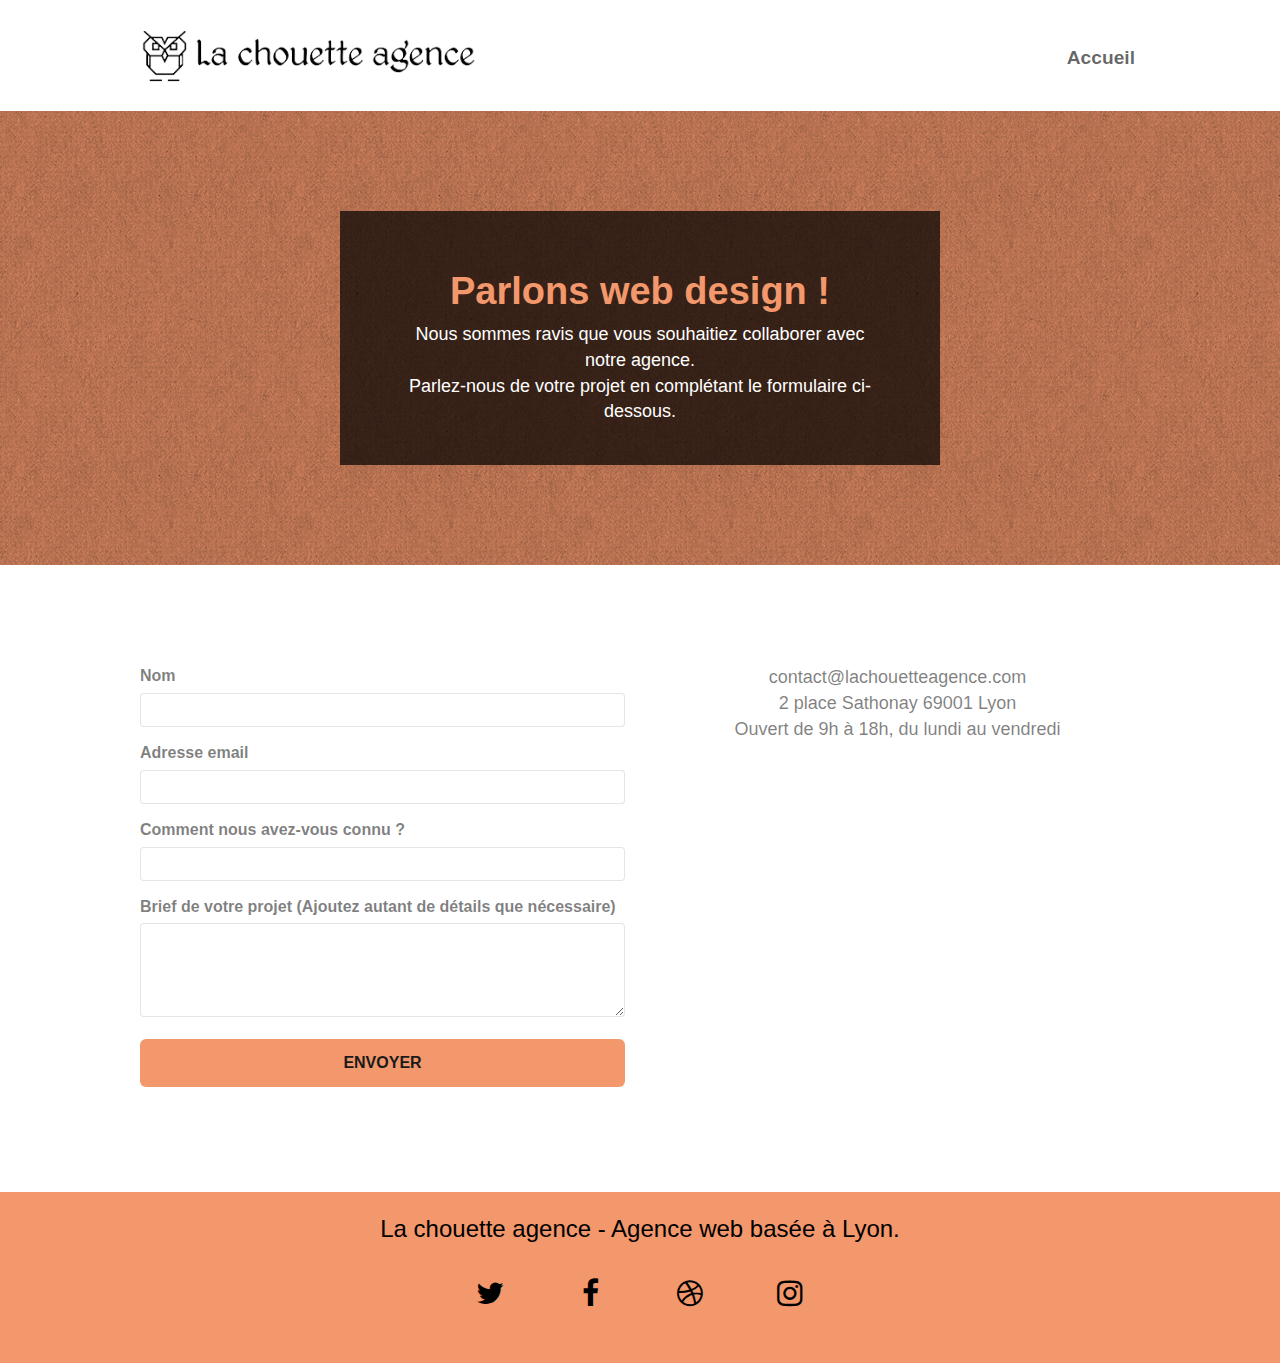
==== contact.html @ f2fb5245 "minify des fichiers CSS" ====
<!DOCTYPE html>
<html lang="fr">
  <head>
    <meta charset="utf-8" />
    <meta
      name="description"
      content="La chouette agence - Agence web basée à Lyon."
    />
    <meta
      name="viewport"
      content="width=device-width, initial-scale=1.0, viewport-fit=cover"
    />
    <link rel="shortcut icon" type="image/png" href="favicon.jpg" />
    <link rel="stylesheet" type="text/css" href="./css/bootstrap.css" />
    <link rel="stylesheet" type="text/css" href="style.css" />
    <link rel="stylesheet" type="text/css" href="./css/font-awesome.css" />
    <link rel="stylesheet" type="text/css" href="./css/et-line.css" />

    <script src="./js/jquery-2.1.0.js"></script>
    <script src="./js/bootstrap.js"></script>
    <script src="./js/blocs.js"></script>
    <script src="./js/jquery.touchSwipe.js" defer></script>
    <script src="./js/gmaps.js"></script>

    <title>Contact | La chouette agence</title>

    <!-- Analytics -->

    <!-- Analytics END -->
  </head>
  <body>
    <!-- bloc-0 -->
    <header class="bloc bgc-white l-bloc" id="bloc-0">
      <div class="container bloc-sm">
        <nav class="navbar row">
          <div class="navbar-header">
            <a class="navbar-brand" href="index.html"
              ><img
                src="img/la-chouette-agence.png"
                alt="paris web design logo agence web meilleure agence"
                height="40"
            /></a>
            <button
              id="nav-toggle"
              type="button"
              class="ui-navbar-toggle navbar-toggle"
              data-toggle="collapse"
              data-target=".navbar-1"
            >
              <span class="sr-only">Toggle navigation</span
              ><span class="icon-bar"></span><span class="icon-bar"></span
              ><span class="icon-bar"></span>
            </button>
          </div>
          <div class="collapse navbar-collapse navbar-1 special-dropdown-nav">
            <ul class="site-navigation nav navbar-nav">
              <li>
                <a href="index.html">Accueil</a>
              </li>
            </ul>
          </div>
        </nav>
      </div>
    </header>
    <!-- bloc-0 END -->

    <!-- bloc-6 -->
    <main class="page-container">
      <section
        class="
          bloc
          bg-dots-bg bg-repeat
          bgc-atomic-tangerine
          d-bloc
          bloc-bg-texture
          texture-paper
        "
        id="bloc-6"
      >
        <div class="container bloc-lg">
          <div class="row">
            <div class="row tight-width-whitespace black-background">
              <div class="col-sm-12">
                <h1 class="text-center hero-bloc-text tc-white">
                  Parlons web design !
                </h1>
                <p class="text-center white">
                  Nous sommes ravis que vous souhaitiez collaborer avec notre
                  agence.<br />
                  Parlez-nous de votre projet en complétant le formulaire
                  ci-dessous.
                </p>
              </div>
            </div>
          </div>
        </div>
      </section>
      <!-- bloc-6 END -->

      <!-- bloc-7 -->
      <section class="bloc bgc-white l-bloc" id="bloc-7">
        <div class="container bloc-lg">
          <div class="row">
            <div class="col-sm-6">
              <form
                id="form_1"
                novalidate
                success-msg="Your message has been sent."
                fail-msg="Sorry it seems that our mail server is not responding, Sorry for the inconvenience!"
              >
                <div class="form-group">
                  <label for="name"> Nom </label>
                  <input id="name" class="form-control" required />
                </div>
                <div class="form-group">
                  <label for="email"> Adresse email </label>
                  <input
                    id="email"
                    class="form-control"
                    type="email"
                    required
                  />
                </div>
                <div class="form-group">
                  <label for="input_504"> Comment nous avez-vous connu ? </label>
                  <input
                    class="form-control"
                    type="email"
                    required
                    id="input_504"
                  />
                </div>
                <div class="form-group">
                  <label for="message">
                    Brief de votre projet (Ajoutez autant de détails que
                    nécessaire)<br /> </label
                  ><textarea
                    id="message"
                    class="form-control"
                    rows="4"
                    cols="50"
                    required
                  ></textarea>
                </div>
                <button
                  class="
                    bloc-button
                    btn btn-lg btn-block
                    cta-hero
                    btn-atomic-tangerine
                  "
                  type="submit"
                >
                  Envoyer
                </button>
              </form>
            </div>
            <div class="col-sm-6">
              <p>
                contact@lachouetteagence.com<br />2 place Sathonay 69001 Lyon<br />Ouvert
                de 9h à 18h, du lundi au vendredi<br />
              </p>
            </div>
          </div>
        </div>
      </section>
      <!-- bloc-7 END -->

      <!-- ScrollToTop Button -->
      <button aria-label="scroll-up" 
        class="bloc-button btn btn-d scrollToTop"
        onclick="scrollToTarget('1')"
      >
        <span class="fa fa-chevron-up"></span>
      </button>
      <!-- ScrollToTop Button END-->

      <!-- Footer - bloc-8 -->
      <footer class="bloc bgc-atomic-tangerine d-bloc" id="bloc-8">
        <div class="container bloc-sm">
          <div class="row">
            <div class="col-sm-12">
              <p class="text-center black">
                La chouette agence - Agence web basée à Lyon.<br />
              </p>
              <div class="rowsocial">
                <div class="col-sm-3">
                  <div class="text-center">
                    <a class="social" href="#" aria-label="link twitter"
                      ><span class="fa fa-twitter icon-md"></span
                    ></a>
                  </div>
                </div>
                <div class="col-sm-3">
                  <div class="text-center">
                    <a class="social" href="#" aria-label="link facebook"
                      ><span class="fa fa-facebook icon-md"></span
                    ></a>
                  </div>
                </div>
                <div class="col-sm-3">
                  <div class="text-center">
                    <a class="social" href="#" aria-label="link dribble"
                      ><span class="fa fa-dribbble icon-md"></span
                    ></a>
                  </div>
                </div>
                <div class="col-sm-3">
                  <div class="text-center">
                    <a class="social" href="#" aria-label="link instagram"
                      ><span class="fa fa-instagram icon-md"></span
                    ></a>
                  </div>
                </div>
              </div>
            </div>
          </div>
        </div>
      </footer>
    </main>
    <!-- Footer - bloc-8 END -->
  </body>
</html>
---- style.css ----
body{margin:0;padding:0;background:#fff;overflow-x:hidden;-webkit-font-smoothing:antialiased;-moz-osx-font-smoothing:grayscale}a,button{transition:all 0.3s ease-in-out;outline:none!important}a:hover{text-decoration:none;cursor:pointer}#page-loading-blocs-notifaction{position:fixed;top:0;bottom:0;width:100%;z-index:100000;background:#fff url(img/pageload-spinner.gif) no-repeat center center}.bloc{width:100%;clear:both;background:50% 50% no-repeat;padding:0 50px;-webkit-background-size:cover;-moz-background-size:cover;-o-background-size:cover;background-size:cover;position:relative}.bloc .container{padding-left:0;padding-right:0}.bloc-lg{padding:100px 50px}.bloc-md{padding:50px}.bloc-sm{padding:20px 50px}.bg-center,.bg-l-edge,.bg-r-edge,.bg-t-edge,.bg-b-edge,.bg-tl-edge,.bg-bl-edge,.bg-tr-edge,.bg-br-edge,.bg-repeat{-webkit-background-size:auto!important;-moz-background-size:auto!important;-o-background-size:auto!important;background-size:auto!important}.bg-repeat{background:repeat}.bg-t-edge{background:top no-repeat}.bloc-bg-texture::before{content:"";background-size:2px 2px;position:absolute;top:0;bottom:0;left:0;right:0}.texture-paper::before{background:url(img/texture-paper.png);background-size:280px 280px}.b-parallax{background-attachment:fixed}.d-bloc{color:rgba(255,255,255,.7)}.d-bloc button:hover{color:rgba(255,255,255,.9)}.d-bloc .icon-round,.d-bloc .icon-square,.d-bloc .icon-rounded,.d-bloc .icon-semi-rounded-a,.d-bloc .icon-semi-rounded-b{border-color:rgba(255,255,255,.9)}.d-bloc .divider-h span{border-color:rgba(255,255,255,.2)}.d-bloc .a-btn,.d-bloc .navbar a,.d-bloc .navbar-brand,.d-bloc a .icon-sm,.d-bloc a .icon-md,.d-bloc a .icon-lg,.d-bloc a .icon-xl,.d-bloc h1 a,.d-bloc h2 a,.d-bloc h3 a,.d-bloc h4 a,.d-bloc h5 a,.d-bloc h6 a,.d-bloc p a{color:rgb(0,0,0)}.d-bloc .a-btn:hover,.d-bloc .navbar a:hover,.d-bloc .navbar-brand:hover,.d-bloc a:hover .icon-sm,.d-bloc a:hover .icon-md,.d-bloc a:hover .icon-lg,.d-bloc a:hover .icon-xl,.d-bloc h1 a:hover,.d-bloc h2 a:hover,.d-bloc h3 a:hover,.d-bloc h4 a:hover,.d-bloc h5 a:hover,.d-bloc h6 a:hover,.d-bloc p a:hover{color:rgba(255,255,255,.6)}.d-bloc .navbar-toggle .icon-bar{background:rgba(255,255,255,1)}.d-bloc .btn-wire,.d-bloc .btn-wire:hover{color:rgba(255,255,255,1);border-color:rgba(255,255,255,1)}.d-bloc .panel{color:rgba(0,0,0,.5)}.d-bloc .panel button:hover{color:rgba(0,0,0,.7)}.d-bloc .panel icon{border-color:rgba(0,0,0,.7)}.d-bloc .panel .divider-h span{border-color:rgba(0,0,0,.1)}.d-bloc .panel .a-btn{color:rgba(0,0,0,.6)}.d-bloc .panel .a-btn:hover{color:rgba(0,0,0,1)}.d-bloc .panel .btn-wire,.d-bloc .panel .btn-wire:hover{color:rgba(0,0,0,.7);border-color:rgba(0,0,0,.3)}.d-bloc .panel,.l-bloc{color:rgba(0,0,0,.5)}.d-bloc .panel button:hover,.l-bloc button:hover{color:rgba(0,0,0,.7)}.l-bloc .icon-round,.l-bloc .icon-square,.l-bloc .icon-rounded,.l-bloc .icon-semi-rounded-a,.l-bloc .icon-semi-rounded-b{border-color:rgba(0,0,0,.7)}.d-bloc .panel .divider-h span,.l-bloc .divider-h span{border-color:rgba(0,0,0,.1)}.d-bloc .panel .a-btn,.l-bloc .a-btn,.l-bloc .navbar a,.l-bloc .navbar-brand,.l-bloc a .icon-sm,.l-bloc a .icon-md,.l-bloc a .icon-lg,.l-bloc a .icon-xl,.l-bloc h1 a,.l-bloc h2 a,.l-bloc h3 a,.l-bloc h4 a,.l-bloc h5 a,.l-bloc h6 a,.l-bloc p a{color:rgba(0,0,0,.6)}.d-bloc .panel .a-btn:hover,.l-bloc .a-btn:hover,.l-bloc .navbar a:hover,.l-bloc .navbar-brand:hover,.l-bloc a:hover .icon-sm,.l-bloc a:hover .icon-md,.l-bloc a:hover .icon-lg,.l-bloc a:hover .icon-xl,.l-bloc h1 a:hover,.l-bloc h2 a:hover,.l-bloc h3 a:hover,.l-bloc h4 a:hover,.l-bloc h5 a:hover,.l-bloc h6 a:hover,.l-bloc p a:hover{color:rgba(0,0,0,1)}.l-bloc .navbar-toggle .icon-bar{color:rgba(0,0,0,.6)}.d-bloc .panel .btn-wire,.d-bloc .panel .btn-wire:hover,.l-bloc .btn-wire,.l-bloc .btn-wire:hover{color:rgba(0,0,0,.7);border-color:rgba(0,0,0,.3)}.voffset{margin-top:30px}.voffset-lg{margin-top:80px}#bloc-1-hero h1{font-size:32px}.navbar{margin-bottom:0;z-index:1}.navbar-brand{height:auto;padding:3px 15px;font-size:25px;font-weight:400;font-weight:600;line-height:44px}.navbar-brand img{height:2.5em;margin:0 5px 0 0;display:inline}.navbar-brand img[src$="svg"]{min-width:100px}.nav-center .navbar-brand img{margin:0}.navbar .nav{padding-top:2px;margin-right:-16px;float:right;z-index:1}.nav>li{float:left;margin-top:4px;font-size:16px}.navbar-nav .open .dropdown-menu>li>a{text-align:inherit}.nav>li a:hover,.nav>li a:focus{background:transparent}.navbar-toggle{margin:10px 10px 0 0;border:0}.navbar-toggle:hover{background:transparent!important}.navbar-toggle .icon-bar{background-color:rgba(0,0,0,.5);width:26px}.nav-invert .navbar .nav{float:left}.nav-invert .navbar-header,.nav-invert .navbar-brand{float:right;position:relative;z-index:2}@media (min-width:768px){.site-navigation{position:absolute;top:50%;right:20px;transform:translate(0,-50%);-webkit-transform:translateY(-50%)}.nav>li .dropdown-menu a,.nav>li .dropdown-menu a:hover{color:#484848}.nav-invert .site-navigation{left:0;right:0}.nav-center{text-align:center}.nav-center .navbar-header{width:100%}.nav-center .navbar-header,.nav-center .navbar-brand,.nav-center .nav>li{float:none;display:inline-block}.nav-center .site-navigation{position:relative;width:100%;right:0;margin-right:0;margin-top:20px}.nav-center.mini-nav .navbar-toggle{float:none;margin:10px auto 0}}.nav>li>.dropdown a{background:none!important;display:block;padding:14px 15px}nav .caret{margin:0 5px}.dropdown-menu .dropdown-menu{top:-8px;left:100%}.dropdown-menu .dropmenu-flow-right{top:100%;left:0;margin-left:-1px;border-top-left-radius:0;border-top-right-radius:0}.dropdown-menu .dropdown span{border:4px solid #000;border-top-color:transparent;border-right-color:transparent;border-bottom-color:transparent;margin:6px -5px 0 0!important;float:right}.mg-md{margin-top:10px;margin-bottom:20px}.mg-lg{margin-top:10px;margin-bottom:40px}.btn{margin:0 5px 5px 0}.btn.pull-right{margin:0 0 5px 5px}.btn-d,.btn-d:hover,.btn-d:focus{color:#fff;background:rgba(0,0,0,.3)}button{outline:none!important}.btn-rd{border-radius:40px}.btn-clean{border:1px solid rgba(0,0,0,.08);border-bottom-color:rgba(0,0,0,.1);text-shadow:0 1px 0 rgba(0,0,1,.1);box-shadow:0 1px 3px rgba(0,0,1,.25),inset 0 1px 0 0 rgba(255,255,255,.15)}.icon-md{font-size:30px!important}.icon-lg{font-size:60px!important}.sm-shadow{text-shadow:0 1px 2px rgba(0,0,0,.3)}.panel-sq,.panel-sq .panel-heading,.panel-sq .panel-footer{border-radius:0}.panel-rd{border-radius:30px}.panel-rd .panel-heading{border-radius:29px 29px 0 0}.panel-rd .panel-footer{border-radius:0 0 29px 29px}.form-control{border-color:rgba(0,0,0,.1);box-shadow:none}.scrollToTop{width:40px;height:40px;position:fixed;bottom:20px;right:20px;opacity:0;z-index:500;transition:all 0.3s ease-in-out}.scrollToTop span{margin-top:6px}.showScrollTop{font-size:14px;opacity:1}a[data-lightbox]{position:relative;display:block;text-align:center}a[data-lightbox]:hover::before{content:"+";font-family:"HelveticaNeue-Light","Helvetica Neue Light","Helvetica Neue",Helvetica,Arial;font-size:32px;width:50px;height:50px;margin-left:-25px;border-radius:50%;background:rgba(0,0,0,.6);color:#fff;font-weight:100;z-index:1;position:absolute;top:50%;transform:translateY(-50%);-webkit-transform:translateY(-50%)}a[data-lightbox]:hover img{opacity:.6;-webkit-animation-fill-mode:none;animation-fill-mode:none}#lightbox-modal{display:flex;align-items:center}#lightbox-modal .modal-dialog{width:90%;max-width:900px;margin:0 auto 0}#lightbox-modal .modal-dialog img{max-height:90vh;margin:0 auto}.lightbox-caption{padding:20px;color:#fff;background:rgba(0,0,0,.5);position:absolute;left:15px;right:15px;bottom:5px}.close-lightbox{color:#fff;font-size:30px;position:absolute;top:20px;right:20px;z-index:20;background:rgba(0,0,0,.5);border:none;line-height:30px;padding:0 9px 5px;opacity:.3}.close-lightbox:hover,.next-lightbox:hover,.prev-lightbox:hover{opacity:1;color:#fff}.next-lightbox,.prev-lightbox{font-size:20px;color:rgba(255,255,255,.9);background:rgba(0,0,0,.5);transition:all 0.2s ease-in-out;position:absolute;top:45%;z-index:1;opacity:.4}.next-lightbox{padding:6px 8px 1px 13px;right:25px}.prev-lightbox{padding:6px 13px 1px 10px;left:25px}.snapshot-lb .modal-body{padding-bottom:45px}.snapshot-lb .lightbox-caption{padding:0;color:rgba(0,0,0,.5);background:none}h1,h2{font-family:"helvetica";font-weight:800;color:#575757!important}.container{max-width:1000px}.hero-bloc-text{font-size:38px}.hero-bloc-text-sub{font-size:36px}.statement-bloc-text{line-height:26px;font-style:italic;font-size:20px;text-align:center;font-weight:lighter;max-width:520px;margin:auto auto auto auto}p{font-size:18px;margin:0 0 0;text-align:center}.tight-width-whitespace{max-width:600px;margin:auto auto auto auto}.h1{font-size:20px;font-family:"Open Sans"}.cta-hero{margin-top:22px;color:#ffffff!important;text-transform:uppercase;padding:12px 28px 12px 28px;font-size:16px;font-weight:700}.social{max-width:400px;margin:auto auto auto auto}.rowsocial{max-width:400px;margin:auto;display:flex;justify-content:space-around;padding:2em 0 2em 0}h2{font-size:22px;line-height:1.4em}h3{font-size:15px;text-transform:uppercase;font-weight:700;color:#333333!important}.med-width-whitespace{max-width:800px;margin:auto auto auto auto;box-shadow:0 0 0 #000}h1{color:#333333!important}h4{color:#333333!important}.icons{margin-bottom:14px;margin-top:24px}.white{color:#ffffff!important}.portfolio-thumb{margin-bottom:24px}.portfolio-row{margin-bottom:44px;margin-top:50px}.avatar{box-shadow:0 4px 9px rgba(0,0,0,.3)}.black-background{background-color:rgba(0,0,0,.7);padding:40px 40px 40px 40px}.bold-link{font-weight:900;text-decoration:underline!important}.bgc-white{background-color:#fff}.bgc-dark-slate-blue{background-color:#364577}.bgc-atomic-tangerine{background-color:#f3976c}.tc-white{color:#f3976c!important}.btn-atomic-tangerine{background:#f3976c;color:#1a1a1a!important}.btn-atomic-tangerine:hover{background:#c27956!important;color:#ffffff!important}.ltc-white{color:#ffffff!important}.ltc-white:hover{color:#cccccc!important}.ltc-atomic-tangerine{color:#f3976c!important}.ltc-atomic-tangerine:hover{color:#c27956!important}.icon-dark-slate-blue{color:#364577!important;border-color:#364577!important}.bg-dots-bg{background-image:url(img/dots-bg.png)}.bg-lines-h2-bg{background-image:url(img/lines-h2-bg.png)}.bg-banniere{background-image:url(img/la-chouette-agence-banniere.webp)}.bg-presentation{background-image:url(img/image-de-presentation.webp)}@media (max-width:1024px){.bloc{padding-left:20px;padding-right:20px}.bloc.full-width-bloc,.bloc-tile-2.full-width-bloc .container,.bloc-tile-3.full-width-bloc .container,.bloc-tile-4.full-width-bloc .container{padding-left:0;padding-right:0}}@media (max-width:992px) and (min-width:768px){.navbar .nav{max-width:80%}.nav-center.navbar .nav{max-width:100%}}@media (max-width:991px){.container{width:100%}.b-parallax{background-attachment:scroll}.page-container,#hero-bloc{overflow-x:hidden;position:relative}.bloc-group,.bloc-group .bloc{display:block;width:100%}}@media (max-width:767px){.page-container{overflow-x:hidden;position:relative}h1,h2,h3,h4,h5,h6,p,#disqus_thread{padding-left:10px!important;padding-right:10px!important}.b-parallax{background-attachment:scroll}.navbar .nav{padding-top:0;border-top:1px solid rgba(0,0,0,.2);float:none!important}.navbar.row{margin-left:0;margin-right:0}.site-navigation{position:inherit;transform:none;-webkit-transform:none;-ms-transform:none}.nav>li{margin-top:0;border-bottom:1px solid rgba(0,0,0,.1);background:rgba(0,0,0,.05);text-align:left;padding-left:15px;width:100%}.nav>li:hover{background:rgba(0,0,0,.08)}.dropdown .dropdown a .caret{float:none;margin:5px 0 0 10px!important;border:4px solid #000;border-bottom-color:transparent;border-right-color:transparent;border-left-color:transparent}#hero-bloc .navbar .nav{background:rgba(0,0,0,.8)}#hero-bloc .navbar .nav a{color:rgba(255,255,255,.6)}.hero{padding:50px 0}.hero-nav{left:-1px;right:-1px}.navbar-collapse{padding:0;overflow-x:hidden;-webkit-box-shadow:none;box-shadow:none}.navbar-brand img{max-height:2em;width:auto}.nav-invert .navbar-header{float:none;width:100%}.nav-invert .navbar-toggle{float:left;margin-left:10px}.bloc{padding-left:0;padding-right:0}.bloc-xxl,.bloc-xl,.bloc-lg{padding:40px 0}.bloc-sm,.bloc-md{padding-left:0;padding-right:0}.bloc-tile-2 .container,.bloc-tile-3 .container,.bloc-tile-4 .container,.bloc-fill-screen .fill-bloc-top-edge,.bloc-fill-screen .fill-bloc-bottom-edge{padding-left:0;padding-right:0}.a-block{padding:0 10px}.btn-dwn{display:none}.voffset{margin-top:5px}.voffset-md{margin-top:20px}.voffset-lg{margin-top:30px}form{padding:5px}.close-lightbox{display:inline-block}.blocsapp-device-iphone5{background-size:216px 425px;padding-top:60px;width:216px;height:425px}.blocsapp-device-iphone5 img{width:180px;height:320px}}@media (max-width:400px){.bloc{padding-left:0;padding-right:0}}@media (max-width:767px){.bloc-mob-center-text{text-align:center}}.citation{font-size:1em}.italic{font-size:1.5em;font-style:italic}img{display:block;margin-left:auto;margin-right:auto}.black{color:rgb(0,0,0);font-size:1.5em}@media (max-width:767px){.lightbox-caption{font-size:15px}}li a{font-size:1.2em;font-weight:600}
---- css/et-line.css ----
@font-face{font-family:et-line;src:url(../fonts/et-line.eot);src:url(../fonts/et-line.eot?#iefix) format("embedded-opentype"),url(../fonts/et-line.woff) format("woff"),url(../fonts/et-line.ttf) format("truetype"),url(../fonts/et-line.svg#et-line) format("svg");font-weight:400;font-style:normal}.et-icon-adjustments,.et-icon-alarmclock,.et-icon-anchor,.et-icon-aperture,.et-icon-attachment,.et-icon-bargraph,.et-icon-basket,.et-icon-beaker,.et-icon-bike,.et-icon-book-open,.et-icon-briefcase,.et-icon-browser,.et-icon-calendar,.et-icon-camera,.et-icon-caution,.et-icon-chat,.et-icon-circle-compass,.et-icon-clipboard,.et-icon-clock,.et-icon-cloud,.et-icon-compass,.et-icon-desktop,.et-icon-dial,.et-icon-document,.et-icon-documents,.et-icon-download,.et-icon-dribbble,.et-icon-edit,.et-icon-envelope,.et-icon-expand,.et-icon-facebook,.et-icon-flag,.et-icon-focus,.et-icon-gears,.et-icon-genius,.et-icon-gift,.et-icon-global,.et-icon-globe,.et-icon-googleplus,.et-icon-grid,.et-icon-happy,.et-icon-hazardous,.et-icon-heart,.et-icon-hotairballoon,.et-icon-hourglass,.et-icon-key,.et-icon-laptop,.et-icon-layers,.et-icon-lifesaver,.et-icon-lightbulb,.et-icon-linegraph,.et-icon-linkedin,.et-icon-lock,.et-icon-magnifying-glass,.et-icon-map,.et-icon-map-pin,.et-icon-megaphone,.et-icon-mic,.et-icon-mobile,.et-icon-newspaper,.et-icon-notebook,.et-icon-paintbrush,.et-icon-paperclip,.et-icon-pencil,.et-icon-phone,.et-icon-picture,.et-icon-pictures,.et-icon-piechart,.et-icon-presentation,.et-icon-pricetags,.et-icon-printer,.et-icon-profile-female,.et-icon-profile-male,.et-icon-puzzle,.et-icon-quote,.et-icon-recycle,.et-icon-refresh,.et-icon-ribbon,.et-icon-rss,.et-icon-sad,.et-icon-scissors,.et-icon-scope,.et-icon-search,.et-icon-shield,.et-icon-speedometer,.et-icon-strategy,.et-icon-streetsign,.et-icon-tablet,.et-icon-target,.et-icon-telescope,.et-icon-toolbox,.et-icon-tools,.et-icon-tools-2,.et-icon-trophy,.et-icon-tumblr,.et-icon-twitter,.et-icon-upload,.et-icon-video,.et-icon-wallet,.et-icon-wine{font-family:et-line;font-style:normal;font-weight:400;font-variant:normal;text-transform:none;line-height:1;-webkit-font-smoothing:antialiased;-moz-osx-font-smoothing:grayscale;display:inline-block}.et-icon-mobile:before{content:"\e000"}.et-icon-laptop:before{content:"\e001"}.et-icon-desktop:before{content:"\e002"}.et-icon-tablet:before{content:"\e003"}.et-icon-phone:before{content:"\e004"}.et-icon-document:before{content:"\e005"}.et-icon-documents:before{content:"\e006"}.et-icon-search:before{content:"\e007"}.et-icon-clipboard:before{content:"\e008"}.et-icon-newspaper:before{content:"\e009"}.et-icon-notebook:before{content:"\e00a"}.et-icon-book-open:before{content:"\e00b"}.et-icon-browser:before{content:"\e00c"}.et-icon-calendar:before{content:"\e00d"}.et-icon-presentation:before{content:"\e00e"}.et-icon-picture:before{content:"\e00f"}.et-icon-pictures:before{content:"\e010"}.et-icon-video:before{content:"\e011"}.et-icon-camera:before{content:"\e012"}.et-icon-printer:before{content:"\e013"}.et-icon-toolbox:before{content:"\e014"}.et-icon-briefcase:before{content:"\e015"}.et-icon-wallet:before{content:"\e016"}.et-icon-gift:before{content:"\e017"}.et-icon-bargraph:before{content:"\e018"}.et-icon-grid:before{content:"\e019"}.et-icon-expand:before{content:"\e01a"}.et-icon-focus:before{content:"\e01b"}.et-icon-edit:before{content:"\e01c"}.et-icon-adjustments:before{content:"\e01d"}.et-icon-ribbon:before{content:"\e01e"}.et-icon-hourglass:before{content:"\e01f"}.et-icon-lock:before{content:"\e020"}.et-icon-megaphone:before{content:"\e021"}.et-icon-shield:before{content:"\e022"}.et-icon-trophy:before{content:"\e023"}.et-icon-flag:before{content:"\e024"}.et-icon-map:before{content:"\e025"}.et-icon-puzzle:before{content:"\e026"}.et-icon-basket:before{content:"\e027"}.et-icon-envelope:before{content:"\e028"}.et-icon-streetsign:before{content:"\e029"}.et-icon-telescope:before{content:"\e02a"}.et-icon-gears:before{content:"\e02b"}.et-icon-key:before{content:"\e02c"}.et-icon-paperclip:before{content:"\e02d"}.et-icon-attachment:before{content:"\e02e"}.et-icon-pricetags:before{content:"\e02f"}.et-icon-lightbulb:before{content:"\e030"}.et-icon-layers:before{content:"\e031"}.et-icon-pencil:before{content:"\e032"}.et-icon-tools:before{content:"\e033"}.et-icon-tools-2:before{content:"\e034"}.et-icon-scissors:before{content:"\e035"}.et-icon-paintbrush:before{content:"\e036"}.et-icon-magnifying-glass:before{content:"\e037"}.et-icon-circle-compass:before{content:"\e038"}.et-icon-linegraph:before{content:"\e039"}.et-icon-mic:before{content:"\e03a"}.et-icon-strategy:before{content:"\e03b"}.et-icon-beaker:before{content:"\e03c"}.et-icon-caution:before{content:"\e03d"}.et-icon-recycle:before{content:"\e03e"}.et-icon-anchor:before{content:"\e03f"}.et-icon-profile-male:before{content:"\e040"}.et-icon-profile-female:before{content:"\e041"}.et-icon-bike:before{content:"\e042"}.et-icon-wine:before{content:"\e043"}.et-icon-hotairballoon:before{content:"\e044"}.et-icon-globe:before{content:"\e045"}.et-icon-genius:before{content:"\e046"}.et-icon-map-pin:before{content:"\e047"}.et-icon-dial:before{content:"\e048"}.et-icon-chat:before{content:"\e049"}.et-icon-heart:before{content:"\e04a"}.et-icon-cloud:before{content:"\e04b"}.et-icon-upload:before{content:"\e04c"}.et-icon-download:before{content:"\e04d"}.et-icon-target:before{content:"\e04e"}.et-icon-hazardous:before{content:"\e04f"}.et-icon-piechart:before{content:"\e050"}.et-icon-speedometer:before{content:"\e051"}.et-icon-global:before{content:"\e052"}.et-icon-compass:before{content:"\e053"}.et-icon-lifesaver:before{content:"\e054"}.et-icon-clock:before{content:"\e055"}.et-icon-aperture:before{content:"\e056"}.et-icon-quote:before{content:"\e057"}.et-icon-scope:before{content:"\e058"}.et-icon-alarmclock:before{content:"\e059"}.et-icon-refresh:before{content:"\e05a"}.et-icon-happy:before{content:"\e05b"}.et-icon-sad:before{content:"\e05c"}.et-icon-facebook:before{content:"\e05d"}.et-icon-twitter:before{content:"\e05e"}.et-icon-googleplus:before{content:"\e05f"}.et-icon-rss:before{content:"\e060"}.et-icon-tumblr:before{content:"\e061"}.et-icon-linkedin:before{content:"\e062"}.et-icon-dribbble:before{content:"\e063"}
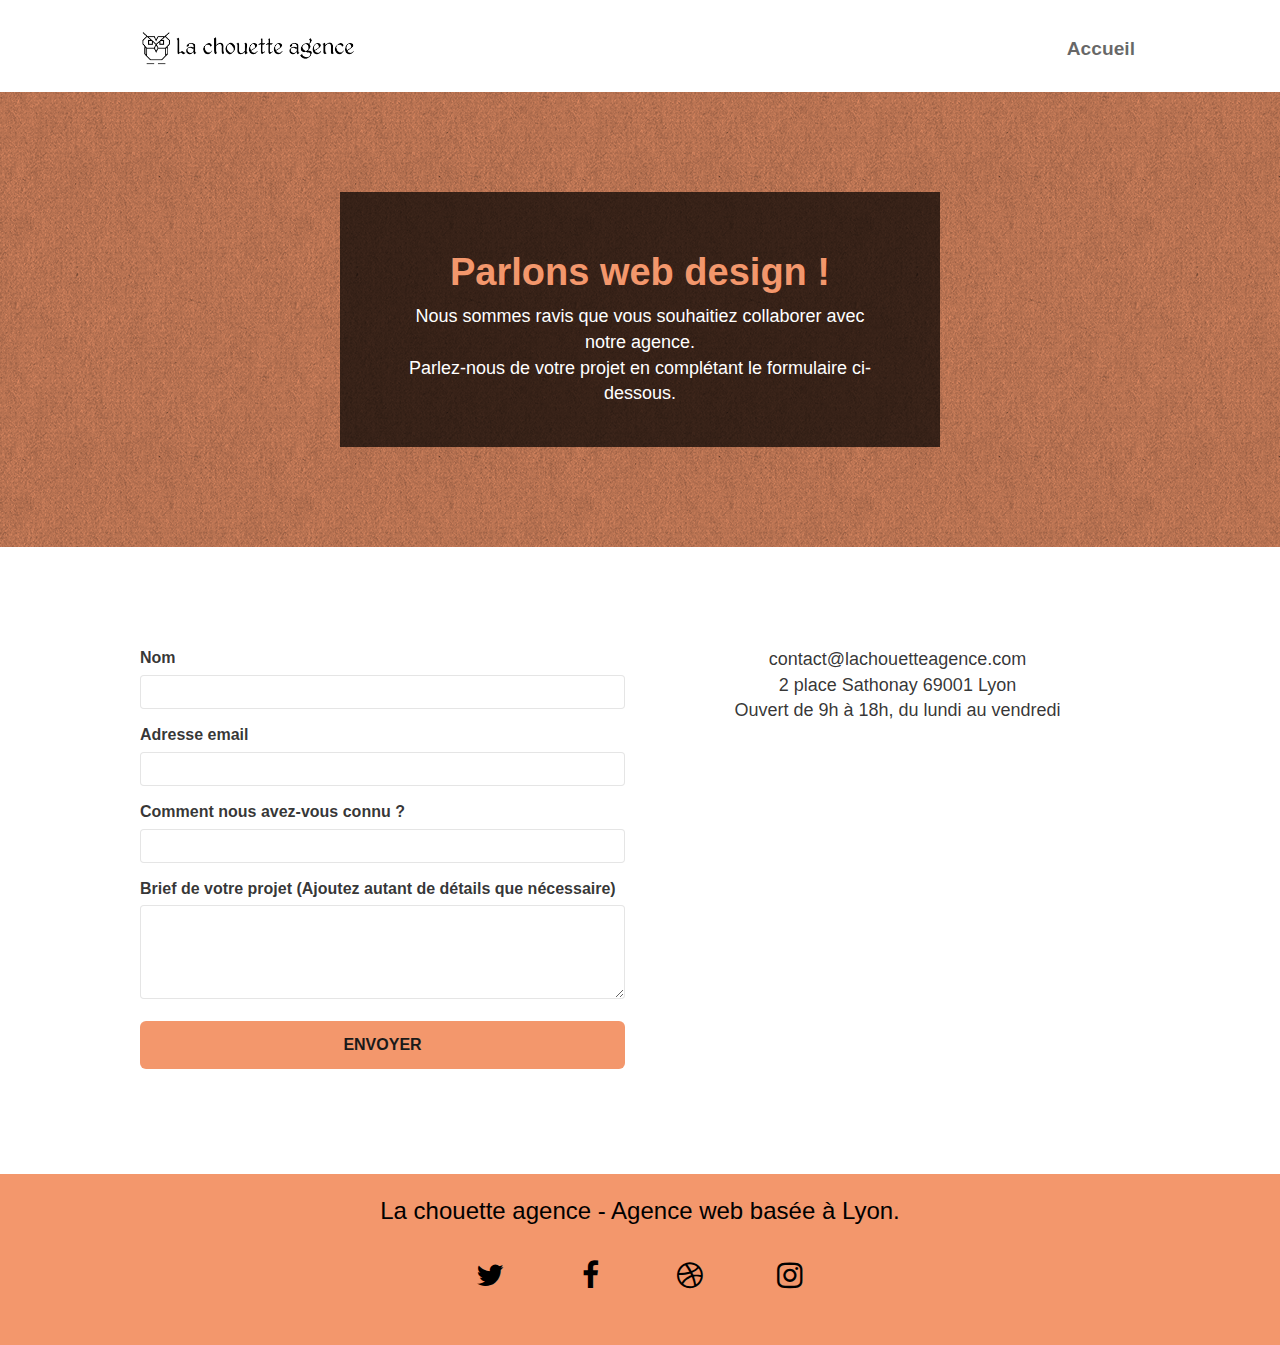
==== commit 5ceeec24: "suppression de success-msg fail-msg" ====
--- a/contact.html
+++ b/contact.html
@@ -105,9 +105,7 @@
               <form
                 id="form_1"
                 novalidate
-                success-msg="Your message has been sent."
-                fail-msg="Sorry it seems that our mail server is not responding, Sorry for the inconvenience!"
-              >
+                >
                 <div class="form-group">
                   <label for="name"> Nom </label>
                   <input id="name" class="form-control" required />
--- a/style.css
+++ b/style.css
@@ -1 +1 @@
-body{margin:0;padding:0;background:#fff;overflow-x:hidden;-webkit-font-smoothing:antialiased;-moz-osx-font-smoothing:grayscale}a,button{transition:all 0.3s ease-in-out;outline:none!important}a:hover{text-decoration:none;cursor:pointer}#page-loading-blocs-notifaction{position:fixed;top:0;bottom:0;width:100%;z-index:100000;background:#fff url(img/pageload-spinner.gif) no-repeat center center}.bloc{width:100%;clear:both;background:50% 50% no-repeat;padding:0 50px;-webkit-background-size:cover;-moz-background-size:cover;-o-background-size:cover;background-size:cover;position:relative}.bloc .container{padding-left:0;padding-right:0}.bloc-lg{padding:100px 50px}.bloc-md{padding:50px}.bloc-sm{padding:20px 50px}.bg-center,.bg-l-edge,.bg-r-edge,.bg-t-edge,.bg-b-edge,.bg-tl-edge,.bg-bl-edge,.bg-tr-edge,.bg-br-edge,.bg-repeat{-webkit-background-size:auto!important;-moz-background-size:auto!important;-o-background-size:auto!important;background-size:auto!important}.bg-repeat{background:repeat}.bg-t-edge{background:top no-repeat}.bloc-bg-texture::before{content:"";background-size:2px 2px;position:absolute;top:0;bottom:0;left:0;right:0}.texture-paper::before{background:url(img/texture-paper.png);background-size:280px 280px}.b-parallax{background-attachment:fixed}.d-bloc{color:rgba(255,255,255,.7)}.d-bloc button:hover{color:rgba(255,255,255,.9)}.d-bloc .icon-round,.d-bloc .icon-square,.d-bloc .icon-rounded,.d-bloc .icon-semi-rounded-a,.d-bloc .icon-semi-rounded-b{border-color:rgba(255,255,255,.9)}.d-bloc .divider-h span{border-color:rgba(255,255,255,.2)}.d-bloc .a-btn,.d-bloc .navbar a,.d-bloc .navbar-brand,.d-bloc a .icon-sm,.d-bloc a .icon-md,.d-bloc a .icon-lg,.d-bloc a .icon-xl,.d-bloc h1 a,.d-bloc h2 a,.d-bloc h3 a,.d-bloc h4 a,.d-bloc h5 a,.d-bloc h6 a,.d-bloc p a{color:rgb(0,0,0)}.d-bloc .a-btn:hover,.d-bloc .navbar a:hover,.d-bloc .navbar-brand:hover,.d-bloc a:hover .icon-sm,.d-bloc a:hover .icon-md,.d-bloc a:hover .icon-lg,.d-bloc a:hover .icon-xl,.d-bloc h1 a:hover,.d-bloc h2 a:hover,.d-bloc h3 a:hover,.d-bloc h4 a:hover,.d-bloc h5 a:hover,.d-bloc h6 a:hover,.d-bloc p a:hover{color:rgba(255,255,255,.6)}.d-bloc .navbar-toggle .icon-bar{background:rgba(255,255,255,1)}.d-bloc .btn-wire,.d-bloc .btn-wire:hover{color:rgba(255,255,255,1);border-color:rgba(255,255,255,1)}.d-bloc .panel{color:rgba(0,0,0,.5)}.d-bloc .panel button:hover{color:rgba(0,0,0,.7)}.d-bloc .panel icon{border-color:rgba(0,0,0,.7)}.d-bloc .panel .divider-h span{border-color:rgba(0,0,0,.1)}.d-bloc .panel .a-btn{color:rgba(0,0,0,.6)}.d-bloc .panel .a-btn:hover{color:rgba(0,0,0,1)}.d-bloc .panel .btn-wire,.d-bloc .panel .btn-wire:hover{color:rgba(0,0,0,.7);border-color:rgba(0,0,0,.3)}.d-bloc .panel,.l-bloc{color:rgba(0,0,0,.5)}.d-bloc .panel button:hover,.l-bloc button:hover{color:rgba(0,0,0,.7)}.l-bloc .icon-round,.l-bloc .icon-square,.l-bloc .icon-rounded,.l-bloc .icon-semi-rounded-a,.l-bloc .icon-semi-rounded-b{border-color:rgba(0,0,0,.7)}.d-bloc .panel .divider-h span,.l-bloc .divider-h span{border-color:rgba(0,0,0,.1)}.d-bloc .panel .a-btn,.l-bloc .a-btn,.l-bloc .navbar a,.l-bloc .navbar-brand,.l-bloc a .icon-sm,.l-bloc a .icon-md,.l-bloc a .icon-lg,.l-bloc a .icon-xl,.l-bloc h1 a,.l-bloc h2 a,.l-bloc h3 a,.l-bloc h4 a,.l-bloc h5 a,.l-bloc h6 a,.l-bloc p a{color:rgba(0,0,0,.6)}.d-bloc .panel .a-btn:hover,.l-bloc .a-btn:hover,.l-bloc .navbar a:hover,.l-bloc .navbar-brand:hover,.l-bloc a:hover .icon-sm,.l-bloc a:hover .icon-md,.l-bloc a:hover .icon-lg,.l-bloc a:hover .icon-xl,.l-bloc h1 a:hover,.l-bloc h2 a:hover,.l-bloc h3 a:hover,.l-bloc h4 a:hover,.l-bloc h5 a:hover,.l-bloc h6 a:hover,.l-bloc p a:hover{color:rgba(0,0,0,1)}.l-bloc .navbar-toggle .icon-bar{color:rgba(0,0,0,.6)}.d-bloc .panel .btn-wire,.d-bloc .panel .btn-wire:hover,.l-bloc .btn-wire,.l-bloc .btn-wire:hover{color:rgba(0,0,0,.7);border-color:rgba(0,0,0,.3)}.voffset{margin-top:30px}.voffset-lg{margin-top:80px}#bloc-1-hero h1{font-size:32px}.navbar{margin-bottom:0;z-index:1}.navbar-brand{height:auto;padding:3px 15px;font-size:25px;font-weight:400;font-weight:600;line-height:44px}.navbar-brand img{height:2.5em;margin:0 5px 0 0;display:inline}.navbar-brand img[src$="svg"]{min-width:100px}.nav-center .navbar-brand img{margin:0}.navbar .nav{padding-top:2px;margin-right:-16px;float:right;z-index:1}.nav>li{float:left;margin-top:4px;font-size:16px}.navbar-nav .open .dropdown-menu>li>a{text-align:inherit}.nav>li a:hover,.nav>li a:focus{background:transparent}.navbar-toggle{margin:10px 10px 0 0;border:0}.navbar-toggle:hover{background:transparent!important}.navbar-toggle .icon-bar{background-color:rgba(0,0,0,.5);width:26px}.nav-invert .navbar .nav{float:left}.nav-invert .navbar-header,.nav-invert .navbar-brand{float:right;position:relative;z-index:2}@media (min-width:768px){.site-navigation{position:absolute;top:50%;right:20px;transform:translate(0,-50%);-webkit-transform:translateY(-50%)}.nav>li .dropdown-menu a,.nav>li .dropdown-menu a:hover{color:#484848}.nav-invert .site-navigation{left:0;right:0}.nav-center{text-align:center}.nav-center .navbar-header{width:100%}.nav-center .navbar-header,.nav-center .navbar-brand,.nav-center .nav>li{float:none;display:inline-block}.nav-center .site-navigation{position:relative;width:100%;right:0;margin-right:0;margin-top:20px}.nav-center.mini-nav .navbar-toggle{float:none;margin:10px auto 0}}.nav>li>.dropdown a{background:none!important;display:block;padding:14px 15px}nav .caret{margin:0 5px}.dropdown-menu .dropdown-menu{top:-8px;left:100%}.dropdown-menu .dropmenu-flow-right{top:100%;left:0;margin-left:-1px;border-top-left-radius:0;border-top-right-radius:0}.dropdown-menu .dropdown span{border:4px solid #000;border-top-color:transparent;border-right-color:transparent;border-bottom-color:transparent;margin:6px -5px 0 0!important;float:right}.mg-md{margin-top:10px;margin-bottom:20px}.mg-lg{margin-top:10px;margin-bottom:40px}.btn{margin:0 5px 5px 0}.btn.pull-right{margin:0 0 5px 5px}.btn-d,.btn-d:hover,.btn-d:focus{color:#fff;background:rgba(0,0,0,.3)}button{outline:none!important}.btn-rd{border-radius:40px}.btn-clean{border:1px solid rgba(0,0,0,.08);border-bottom-color:rgba(0,0,0,.1);text-shadow:0 1px 0 rgba(0,0,1,.1);box-shadow:0 1px 3px rgba(0,0,1,.25),inset 0 1px 0 0 rgba(255,255,255,.15)}.icon-md{font-size:30px!important}.icon-lg{font-size:60px!important}.sm-shadow{text-shadow:0 1px 2px rgba(0,0,0,.3)}.panel-sq,.panel-sq .panel-heading,.panel-sq .panel-footer{border-radius:0}.panel-rd{border-radius:30px}.panel-rd .panel-heading{border-radius:29px 29px 0 0}.panel-rd .panel-footer{border-radius:0 0 29px 29px}.form-control{border-color:rgba(0,0,0,.1);box-shadow:none}.scrollToTop{width:40px;height:40px;position:fixed;bottom:20px;right:20px;opacity:0;z-index:500;transition:all 0.3s ease-in-out}.scrollToTop span{margin-top:6px}.showScrollTop{font-size:14px;opacity:1}a[data-lightbox]{position:relative;display:block;text-align:center}a[data-lightbox]:hover::before{content:"+";font-family:"HelveticaNeue-Light","Helvetica Neue Light","Helvetica Neue",Helvetica,Arial;font-size:32px;width:50px;height:50px;margin-left:-25px;border-radius:50%;background:rgba(0,0,0,.6);color:#fff;font-weight:100;z-index:1;position:absolute;top:50%;transform:translateY(-50%);-webkit-transform:translateY(-50%)}a[data-lightbox]:hover img{opacity:.6;-webkit-animation-fill-mode:none;animation-fill-mode:none}#lightbox-modal{display:flex;align-items:center}#lightbox-modal .modal-dialog{width:90%;max-width:900px;margin:0 auto 0}#lightbox-modal .modal-dialog img{max-height:90vh;margin:0 auto}.lightbox-caption{padding:20px;color:#fff;background:rgba(0,0,0,.5);position:absolute;left:15px;right:15px;bottom:5px}.close-lightbox{color:#fff;font-size:30px;position:absolute;top:20px;right:20px;z-index:20;background:rgba(0,0,0,.5);border:none;line-height:30px;padding:0 9px 5px;opacity:.3}.close-lightbox:hover,.next-lightbox:hover,.prev-lightbox:hover{opacity:1;color:#fff}.next-lightbox,.prev-lightbox{font-size:20px;color:rgba(255,255,255,.9);background:rgba(0,0,0,.5);transition:all 0.2s ease-in-out;position:absolute;top:45%;z-index:1;opacity:.4}.next-lightbox{padding:6px 8px 1px 13px;right:25px}.prev-lightbox{padding:6px 13px 1px 10px;left:25px}.snapshot-lb .modal-body{padding-bottom:45px}.snapshot-lb .lightbox-caption{padding:0;color:rgba(0,0,0,.5);background:none}h1,h2{font-family:"helvetica";font-weight:800;color:#575757!important}.container{max-width:1000px}.hero-bloc-text{font-size:38px}.hero-bloc-text-sub{font-size:36px}.statement-bloc-text{line-height:26px;font-style:italic;font-size:20px;text-align:center;font-weight:lighter;max-width:520px;margin:auto auto auto auto}p{font-size:18px;margin:0 0 0;text-align:center}.tight-width-whitespace{max-width:600px;margin:auto auto auto auto}.h1{font-size:20px;font-family:"Open Sans"}.cta-hero{margin-top:22px;color:#ffffff!important;text-transform:uppercase;padding:12px 28px 12px 28px;font-size:16px;font-weight:700}.social{max-width:400px;margin:auto auto auto auto}.rowsocial{max-width:400px;margin:auto;display:flex;justify-content:space-around;padding:2em 0 2em 0}h2{font-size:22px;line-height:1.4em}h3{font-size:15px;text-transform:uppercase;font-weight:700;color:#333333!important}.med-width-whitespace{max-width:800px;margin:auto auto auto auto;box-shadow:0 0 0 #000}h1{color:#333333!important}h4{color:#333333!important}.icons{margin-bottom:14px;margin-top:24px}.white{color:#ffffff!important}.portfolio-thumb{margin-bottom:24px}.portfolio-row{margin-bottom:44px;margin-top:50px}.avatar{box-shadow:0 4px 9px rgba(0,0,0,.3)}.black-background{background-color:rgba(0,0,0,.7);padding:40px 40px 40px 40px}.bold-link{font-weight:900;text-decoration:underline!important}.bgc-white{background-color:#fff}.bgc-dark-slate-blue{background-color:#364577}.bgc-atomic-tangerine{background-color:#f3976c}.tc-white{color:#f3976c!important}.btn-atomic-tangerine{background:#f3976c;color:#1a1a1a!important}.btn-atomic-tangerine:hover{background:#c27956!important;color:#ffffff!important}.ltc-white{color:#ffffff!important}.ltc-white:hover{color:#cccccc!important}.ltc-atomic-tangerine{color:#f3976c!important}.ltc-atomic-tangerine:hover{color:#c27956!important}.icon-dark-slate-blue{color:#364577!important;border-color:#364577!important}.bg-dots-bg{background-image:url(img/dots-bg.png)}.bg-lines-h2-bg{background-image:url(img/lines-h2-bg.png)}.bg-banniere{background-image:url(img/la-chouette-agence-banniere.webp)}.bg-presentation{background-image:url(img/image-de-presentation.webp)}@media (max-width:1024px){.bloc{padding-left:20px;padding-right:20px}.bloc.full-width-bloc,.bloc-tile-2.full-width-bloc .container,.bloc-tile-3.full-width-bloc .container,.bloc-tile-4.full-width-bloc .container{padding-left:0;padding-right:0}}@media (max-width:992px) and (min-width:768px){.navbar .nav{max-width:80%}.nav-center.navbar .nav{max-width:100%}}@media (max-width:991px){.container{width:100%}.b-parallax{background-attachment:scroll}.page-container,#hero-bloc{overflow-x:hidden;position:relative}.bloc-group,.bloc-group .bloc{display:block;width:100%}}@media (max-width:767px){.page-container{overflow-x:hidden;position:relative}h1,h2,h3,h4,h5,h6,p,#disqus_thread{padding-left:10px!important;padding-right:10px!important}.b-parallax{background-attachment:scroll}.navbar .nav{padding-top:0;border-top:1px solid rgba(0,0,0,.2);float:none!important}.navbar.row{margin-left:0;margin-right:0}.site-navigation{position:inherit;transform:none;-webkit-transform:none;-ms-transform:none}.nav>li{margin-top:0;border-bottom:1px solid rgba(0,0,0,.1);background:rgba(0,0,0,.05);text-align:left;padding-left:15px;width:100%}.nav>li:hover{background:rgba(0,0,0,.08)}.dropdown .dropdown a .caret{float:none;margin:5px 0 0 10px!important;border:4px solid #000;border-bottom-color:transparent;border-right-color:transparent;border-left-color:transparent}#hero-bloc .navbar .nav{background:rgba(0,0,0,.8)}#hero-bloc .navbar .nav a{color:rgba(255,255,255,.6)}.hero{padding:50px 0}.hero-nav{left:-1px;right:-1px}.navbar-collapse{padding:0;overflow-x:hidden;-webkit-box-shadow:none;box-shadow:none}.navbar-brand img{max-height:2em;width:auto}.nav-invert .navbar-header{float:none;width:100%}.nav-invert .navbar-toggle{float:left;margin-left:10px}.bloc{padding-left:0;padding-right:0}.bloc-xxl,.bloc-xl,.bloc-lg{padding:40px 0}.bloc-sm,.bloc-md{padding-left:0;padding-right:0}.bloc-tile-2 .container,.bloc-tile-3 .container,.bloc-tile-4 .container,.bloc-fill-screen .fill-bloc-top-edge,.bloc-fill-screen .fill-bloc-bottom-edge{padding-left:0;padding-right:0}.a-block{padding:0 10px}.btn-dwn{display:none}.voffset{margin-top:5px}.voffset-md{margin-top:20px}.voffset-lg{margin-top:30px}form{padding:5px}.close-lightbox{display:inline-block}.blocsapp-device-iphone5{background-size:216px 425px;padding-top:60px;width:216px;height:425px}.blocsapp-device-iphone5 img{width:180px;height:320px}}@media (max-width:400px){.bloc{padding-left:0;padding-right:0}}@media (max-width:767px){.bloc-mob-center-text{text-align:center}}.citation{font-size:1em}.italic{font-size:1.5em;font-style:italic}img{display:block;margin-left:auto;margin-right:auto}.black{color:rgb(0,0,0);font-size:1.5em}@media (max-width:767px){.lightbox-caption{font-size:15px}}li a{font-size:1.2em;font-weight:600}+body{margin:0;padding:0;background:#fff;overflow-x:hidden;-webkit-font-smoothing:antialiased;-moz-osx-font-smoothing:grayscale}a,button{transition:all 0.3s ease-in-out;outline:none!important}a:hover{text-decoration:none;cursor:pointer}#page-loading-blocs-notifaction{position:fixed;top:0;bottom:0;width:100%;z-index:100000;background:#fff url(img/pageload-spinner.gif) no-repeat center center}.bloc{width:100%;clear:both;background:50% 50% no-repeat;padding:0 50px;-webkit-background-size:cover;-moz-background-size:cover;-o-background-size:cover;background-size:cover;position:relative}.bloc .container{padding-left:0;padding-right:0}.bloc-lg{padding:100px 50px}.bloc-md{padding:50px}.bloc-sm{padding:20px 50px}.bg-center,.bg-l-edge,.bg-r-edge,.bg-t-edge,.bg-b-edge,.bg-tl-edge,.bg-bl-edge,.bg-tr-edge,.bg-br-edge,.bg-repeat{-webkit-background-size:auto!important;-moz-background-size:auto!important;-o-background-size:auto!important;background-size:auto!important}.bg-repeat{background:repeat}.bg-t-edge{background:top no-repeat}.bloc-bg-texture::before{content:"";background-size:2px 2px;position:absolute;top:0;bottom:0;left:0;right:0}.texture-paper::before{background:url(img/texture-paper.png);background-size:280px 280px}.b-parallax{background-attachment:fixed}.d-bloc{color:rgba(255,255,255,.7)}.d-bloc button:hover{color:rgba(255,255,255,.9)}.d-bloc .icon-round,.d-bloc .icon-square,.d-bloc .icon-rounded,.d-bloc .icon-semi-rounded-a,.d-bloc .icon-semi-rounded-b{border-color:rgba(255,255,255,.9)}.d-bloc .divider-h span{border-color:rgba(255,255,255,.2)}.d-bloc .a-btn,.d-bloc .navbar a,.d-bloc .navbar-brand,.d-bloc a .icon-sm,.d-bloc a .icon-md,.d-bloc a .icon-lg,.d-bloc a .icon-xl,.d-bloc h1 a,.d-bloc h2 a,.d-bloc h3 a,.d-bloc h4 a,.d-bloc h5 a,.d-bloc h6 a,.d-bloc p a{color:rgb(0,0,0)}.d-bloc .a-btn:hover,.d-bloc .navbar a:hover,.d-bloc .navbar-brand:hover,.d-bloc a:hover .icon-sm,.d-bloc a:hover .icon-md,.d-bloc a:hover .icon-lg,.d-bloc a:hover .icon-xl,.d-bloc h1 a:hover,.d-bloc h2 a:hover,.d-bloc h3 a:hover,.d-bloc h4 a:hover,.d-bloc h5 a:hover,.d-bloc h6 a:hover,.d-bloc p a:hover{color:rgba(255,255,255,.6)}.d-bloc .navbar-toggle .icon-bar{background:rgba(255,255,255,1)}.d-bloc .btn-wire,.d-bloc .btn-wire:hover{color:rgba(255,255,255,1);border-color:rgba(255,255,255,1)}.d-bloc .panel{color:rgba(0,0,0,.5)}.d-bloc .panel button:hover{color:rgba(0,0,0,.7)}.d-bloc .panel icon{border-color:rgba(0,0,0,.7)}.d-bloc .panel .divider-h span{border-color:rgba(0,0,0,.1)}.d-bloc .panel .a-btn{color:rgba(0,0,0,.6)}.d-bloc .panel .a-btn:hover{color:rgba(0,0,0,1)}.d-bloc .panel .btn-wire,.d-bloc .panel .btn-wire:hover{color:rgba(0,0,0,.7);border-color:rgba(0,0,0,.3)}.d-bloc .panel,.l-bloc{color:rgba(0,0,0,.8)}.d-bloc .panel button:hover,.l-bloc button:hover{color:rgba(0,0,0,.7)}.l-bloc .icon-round,.l-bloc .icon-square,.l-bloc .icon-rounded,.l-bloc .icon-semi-rounded-a,.l-bloc .icon-semi-rounded-b{border-color:rgba(0,0,0,.7)}.d-bloc .panel .divider-h span,.l-bloc .divider-h span{border-color:rgba(0,0,0,.1)}.d-bloc .panel .a-btn,.l-bloc .a-btn,.l-bloc .navbar a,.l-bloc .navbar-brand,.l-bloc a .icon-sm,.l-bloc a .icon-md,.l-bloc a .icon-lg,.l-bloc a .icon-xl,.l-bloc h1 a,.l-bloc h2 a,.l-bloc h3 a,.l-bloc h4 a,.l-bloc h5 a,.l-bloc h6 a,.l-bloc p a{color:rgba(0,0,0,.6)}.d-bloc .panel .a-btn:hover,.l-bloc .a-btn:hover,.l-bloc .navbar a:hover,.l-bloc .navbar-brand:hover,.l-bloc a:hover .icon-sm,.l-bloc a:hover .icon-md,.l-bloc a:hover .icon-lg,.l-bloc a:hover .icon-xl,.l-bloc h1 a:hover,.l-bloc h2 a:hover,.l-bloc h3 a:hover,.l-bloc h4 a:hover,.l-bloc h5 a:hover,.l-bloc h6 a:hover,.l-bloc p a:hover{color:rgba(0,0,0,1)}.l-bloc .navbar-toggle .icon-bar{color:rgba(0,0,0,.6)}.d-bloc .panel .btn-wire,.d-bloc .panel .btn-wire:hover,.l-bloc .btn-wire,.l-bloc .btn-wire:hover{color:rgba(0,0,0,.7);border-color:rgba(0,0,0,.3)}.voffset{margin-top:30px}.voffset-lg{margin-top:80px}#bloc-1-hero h1{font-size:32px}.navbar{margin-bottom:0;z-index:1}.navbar-brand{height:auto;padding:3px 15px;font-size:25px;font-weight:400;font-weight:600;line-height:44px}.navbar-brand img{max-height:200px;margin:0 5px 0 0;display:inline}.navbar-brand img[src$="svg"]{min-width:100px}.nav-center .navbar-brand img{margin:0}.navbar .nav{padding-top:2px;margin-right:-16px;float:right;z-index:1}.nav>li{float:left;margin-top:4px;font-size:16px}.navbar-nav .open .dropdown-menu>li>a{text-align:inherit}.nav>li a:hover,.nav>li a:focus{background:transparent}.navbar-toggle{margin:10px 10px 0 0;border:0}.navbar-toggle:hover{background:transparent!important}.navbar-toggle .icon-bar{background-color:rgba(0,0,0,.5);width:26px}.nav-invert .navbar .nav{float:left}.nav-invert .navbar-header,.nav-invert .navbar-brand{float:right;position:relative;z-index:2}@media (min-width:768px){.site-navigation{position:absolute;top:50%;right:20px;transform:translate(0,-50%);-webkit-transform:translateY(-50%)}.nav>li .dropdown-menu a,.nav>li .dropdown-menu a:hover{color:#484848}.nav-invert .site-navigation{left:0;right:0}.nav-center{text-align:center}.nav-center .navbar-header{width:100%}.nav-center .navbar-header,.nav-center .navbar-brand,.nav-center .nav>li{float:none;display:inline-block}.nav-center .site-navigation{position:relative;width:100%;right:0;margin-right:0;margin-top:20px}.nav-center.mini-nav .navbar-toggle{float:none;margin:10px auto 0}}.nav>li>.dropdown a{background:none!important;display:block;padding:14px 15px}nav .caret{margin:0 5px}.dropdown-menu .dropdown-menu{top:-8px;left:100%}.dropdown-menu .dropmenu-flow-right{top:100%;left:0;margin-left:-1px;border-top-left-radius:0;border-top-right-radius:0}.dropdown-menu .dropdown span{border:4px solid #000;border-top-color:transparent;border-right-color:transparent;border-bottom-color:transparent;margin:6px -5px 0 0!important;float:right}.mg-md{margin-top:10px;margin-bottom:20px}.mg-lg{margin-top:10px;margin-bottom:40px}.btn{margin:0 5px 5px 0}.btn.pull-right{margin:0 0 5px 5px}.btn-d,.btn-d:hover,.btn-d:focus{color:#fff;background:rgba(0,0,0,.3)}button{outline:none!important}.btn-rd{border-radius:40px}.btn-clean{border:1px solid rgba(0,0,0,.08);border-bottom-color:rgba(0,0,0,.1);text-shadow:0 1px 0 rgba(0,0,1,.1);box-shadow:0 1px 3px rgba(0,0,1,.25),inset 0 1px 0 0 rgba(255,255,255,.15)}.icon-md{font-size:30px!important}.icon-lg{font-size:60px!important}.sm-shadow{text-shadow:0 1px 2px rgba(0,0,0,.3)}.panel-sq,.panel-sq .panel-heading,.panel-sq .panel-footer{border-radius:0}.panel-rd{border-radius:30px}.panel-rd .panel-heading{border-radius:29px 29px 0 0}.panel-rd .panel-footer{border-radius:0 0 29px 29px}.form-control{border-color:rgba(0,0,0,.1);box-shadow:none}.scrollToTop{width:40px;height:40px;position:fixed;bottom:20px;right:20px;opacity:0;z-index:500;transition:all 0.3s ease-in-out}.scrollToTop span{margin-top:6px}.showScrollTop{font-size:14px;opacity:1}a[data-lightbox]{position:relative;display:block;text-align:center}a[data-lightbox]:hover::before{content:"+";font-family:"HelveticaNeue-Light","Helvetica Neue Light","Helvetica Neue",Helvetica,Arial;font-size:32px;width:50px;height:50px;margin-left:-25px;border-radius:50%;background:rgba(0,0,0,.6);color:#fff;font-weight:100;z-index:1;position:absolute;top:50%;transform:translateY(-50%);-webkit-transform:translateY(-50%)}a[data-lightbox]:hover img{opacity:.6;-webkit-animation-fill-mode:none;animation-fill-mode:none}#lightbox-modal{display:flex;align-items:center}#lightbox-modal .modal-dialog{width:90%;max-width:900px;margin:0 auto 0}#lightbox-modal .modal-dialog img{max-height:90vh;margin:0 auto}.lightbox-caption{padding:20px;color:#fff;background:rgba(0,0,0,.5);position:absolute;left:15px;right:15px;bottom:5px}.close-lightbox{color:#fff;font-size:30px;position:absolute;top:20px;right:20px;z-index:20;background:rgba(0,0,0,.5);border:none;line-height:30px;padding:0 9px 5px;opacity:.3}.close-lightbox:hover,.next-lightbox:hover,.prev-lightbox:hover{opacity:1;color:#fff}.next-lightbox,.prev-lightbox{font-size:20px;color:rgba(255,255,255,.9);background:rgba(0,0,0,.5);transition:all 0.2s ease-in-out;position:absolute;top:45%;z-index:1;opacity:.4}.next-lightbox{padding:6px 8px 1px 13px;right:25px}.prev-lightbox{padding:6px 13px 1px 10px;left:25px}.snapshot-lb .modal-body{padding-bottom:45px}.snapshot-lb .lightbox-caption{padding:0;color:rgba(0,0,0,.5);background:none}h1,h2{font-family:"helvetica";font-weight:800;color:#575757!important}.container{max-width:1000px}.hero-bloc-text{font-size:38px}.hero-bloc-text-sub{font-size:36px}.statement-bloc-text{line-height:26px;font-style:italic;font-size:20px;text-align:center;font-weight:lighter;max-width:520px;margin:auto auto auto auto}p{font-size:18px;margin:0 0 0;text-align:center}.tight-width-whitespace{max-width:600px;margin:auto auto auto auto}.h1{font-size:20px;font-family:"Open Sans"}.cta-hero{margin-top:22px;color:#ffffff!important;text-transform:uppercase;padding:12px 28px 12px 28px;font-size:16px;font-weight:700}.social{max-width:400px;margin:auto auto auto auto}.rowsocial{max-width:400px;margin:auto;display:flex;justify-content:space-around;padding:2em 0 2em 0}h2{font-size:22px;line-height:1.4em}h3{font-size:15px;text-transform:uppercase;font-weight:700;color:#333333!important}.med-width-whitespace{max-width:800px;margin:auto auto auto auto;box-shadow:0 0 0 #000}h1{color:#333333!important}h4{color:#333333!important}.icons{margin-bottom:14px;margin-top:24px}.white{color:#ffffff!important}.portfolio-thumb{margin-bottom:24px}.portfolio-row{margin-bottom:44px;margin-top:50px}.avatar{box-shadow:0 4px 9px rgba(0,0,0,.3)}.black-background{background-color:rgba(0,0,0,.7);padding:40px 40px 40px 40px}.bold-link{font-weight:900;text-decoration:underline!important}.bgc-white{background-color:#fff}.bgc-dark-slate-blue{background-color:#364577}.bgc-atomic-tangerine{background-color:#f3976c}.tc-white{color:#f3976c!important}.btn-atomic-tangerine{background:#f3976c;color:#1a1a1a!important}.btn-atomic-tangerine:hover{background:#c27956!important;color:#ffffff!important}.ltc-white{color:#ffffff!important}.ltc-white:hover{color:#cccccc!important}.ltc-atomic-tangerine{color:#f3976c!important}.ltc-atomic-tangerine:hover{color:#c27956!important}.icon-dark-slate-blue{color:#364577!important;border-color:#364577!important}.bg-dots-bg{background-image:url(img/dots-bg.png)}.bg-lines-h2-bg{background-image:url(img/lines-h2-bg.png)}.bg-banniere{background-image:url(img/la-chouette-agence-banniere.webp)}.bg-presentation{background-image:url(img/image-de-presentation.webp)}@media (max-width:1024px){.bloc{padding-left:20px;padding-right:20px}.bloc.full-width-bloc,.bloc-tile-2.full-width-bloc .container,.bloc-tile-3.full-width-bloc .container,.bloc-tile-4.full-width-bloc .container{padding-left:0;padding-right:0}}@media (max-width:992px) and (min-width:768px){.navbar .nav{max-width:80%}.nav-center.navbar .nav{max-width:100%}}@media (max-width:991px){.container{width:100%}.b-parallax{background-attachment:scroll}.page-container,#hero-bloc{overflow-x:hidden;position:relative}.bloc-group,.bloc-group .bloc{display:block;width:100%}}@media (max-width:767px){.page-container{overflow-x:hidden;position:relative}h1,h2,h3,h4,h5,h6,p,#disqus_thread{padding-left:10px!important;padding-right:10px!important}.b-parallax{background-attachment:scroll}.navbar .nav{padding-top:0;border-top:1px solid rgba(0,0,0,.2);float:none!important}.navbar.row{margin-left:0;margin-right:0}.site-navigation{position:inherit;transform:none;-webkit-transform:none;-ms-transform:none}.nav>li{margin-top:0;border-bottom:1px solid rgba(0,0,0,.1);background:rgba(0,0,0,.05);text-align:left;padding-left:15px;width:100%}.nav>li:hover{background:rgba(0,0,0,.08)}.dropdown .dropdown a .caret{float:none;margin:5px 0 0 10px!important;border:4px solid #000;border-bottom-color:transparent;border-right-color:transparent;border-left-color:transparent}#hero-bloc .navbar .nav{background:rgba(0,0,0,.8)}#hero-bloc .navbar .nav a{color:rgba(255,255,255,.6)}.hero{padding:50px 0}.hero-nav{left:-1px;right:-1px}.navbar-collapse{padding:0;overflow-x:hidden;-webkit-box-shadow:none;box-shadow:none}.navbar-brand img{max-height:2em;width:auto}.nav-invert .navbar-header{float:none;width:100%}.nav-invert .navbar-toggle{float:left;margin-left:10px}.bloc{padding-left:0;padding-right:0}.bloc-xxl,.bloc-xl,.bloc-lg{padding:40px 0}.bloc-sm,.bloc-md{padding-left:0;padding-right:0}.bloc-tile-2 .container,.bloc-tile-3 .container,.bloc-tile-4 .container,.bloc-fill-screen .fill-bloc-top-edge,.bloc-fill-screen .fill-bloc-bottom-edge{padding-left:0;padding-right:0}.a-block{padding:0 10px}.btn-dwn{display:none}.voffset{margin-top:5px}.voffset-md{margin-top:20px}.voffset-lg{margin-top:30px}form{padding:5px}.close-lightbox{display:inline-block}.blocsapp-device-iphone5{background-size:216px 425px;padding-top:60px;width:216px;height:425px}.blocsapp-device-iphone5 img{width:180px;height:320px}}@media (max-width:400px){.bloc{padding-left:0;padding-right:0}}@media (max-width:767px){.bloc-mob-center-text{text-align:center}}.citation{font-size:1em}.italic{font-size:1.5em;font-style:italic}img{display:block;margin-left:auto;margin-right:auto}.black{color:rgb(0,0,0);font-size:1.5em}@media (max-width:767px){.lightbox-caption{font-size:15px}}li a{font-size:1.2em;font-weight:600}